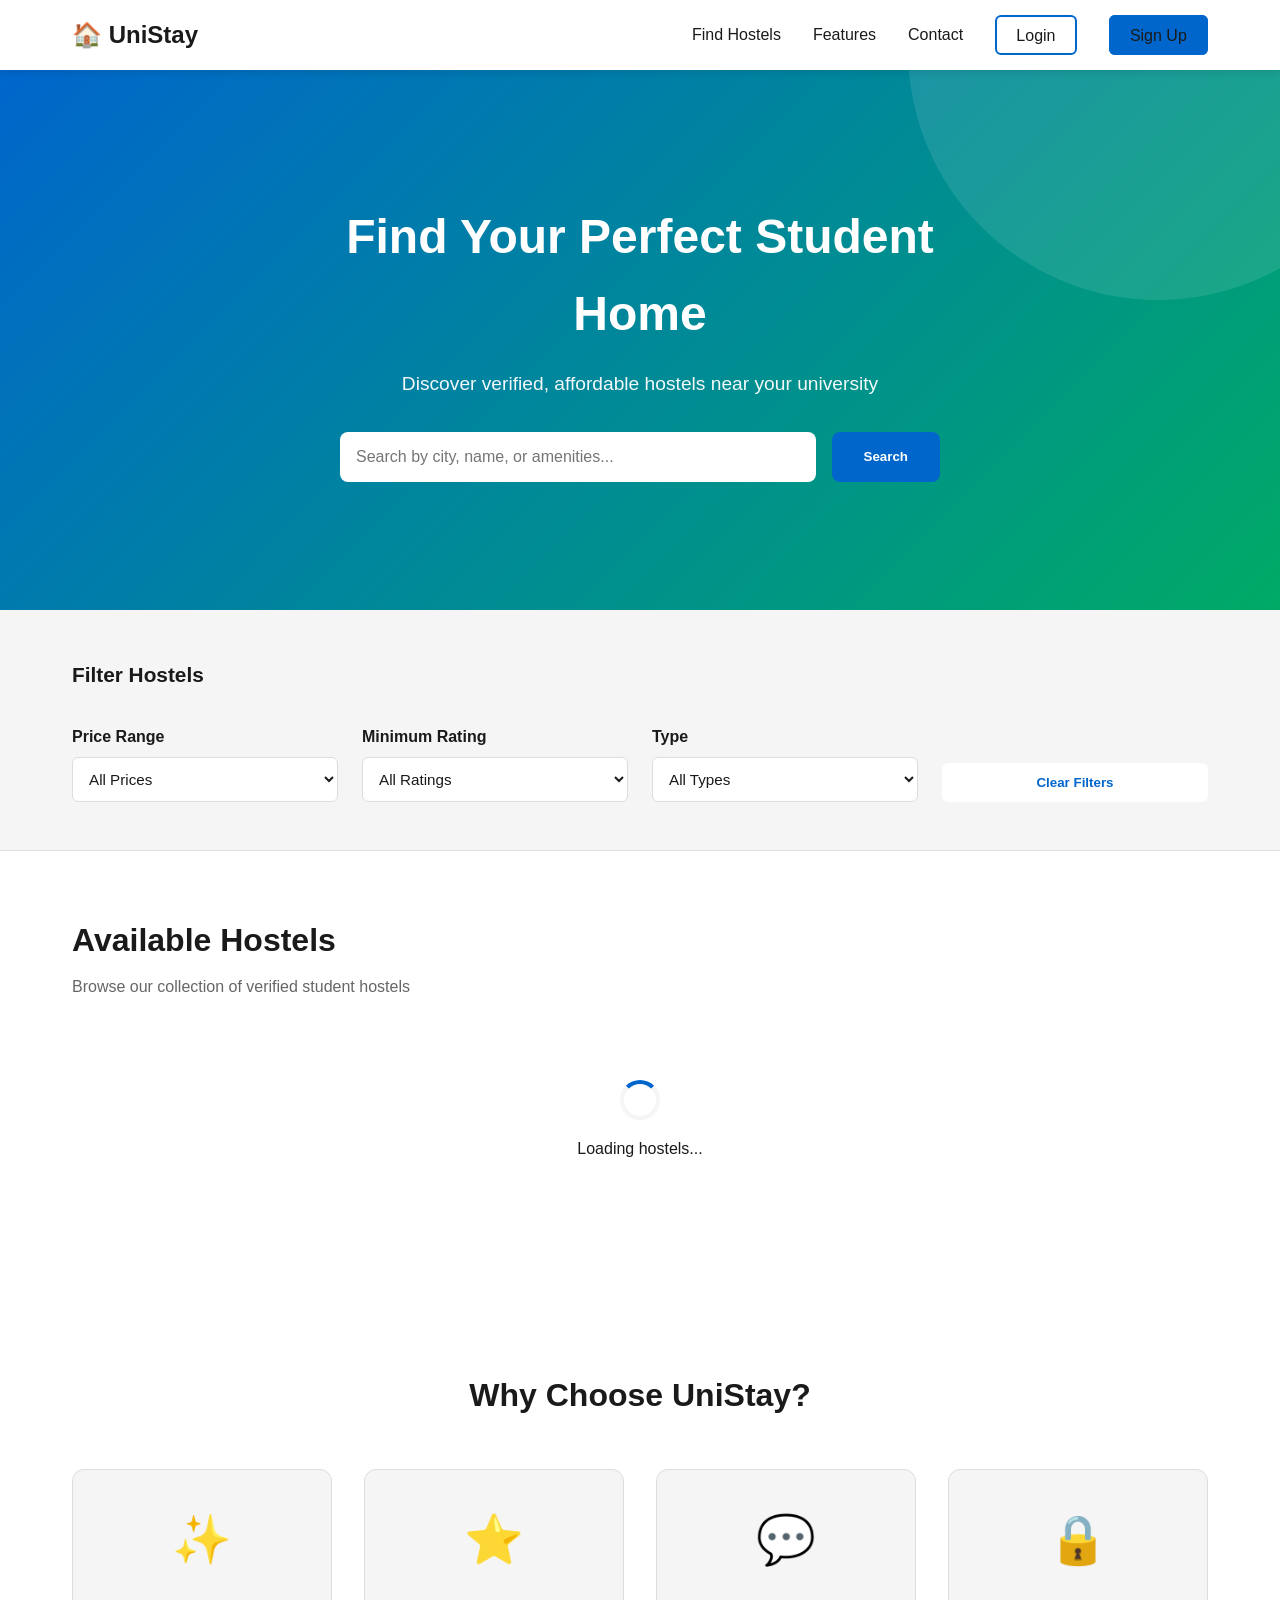
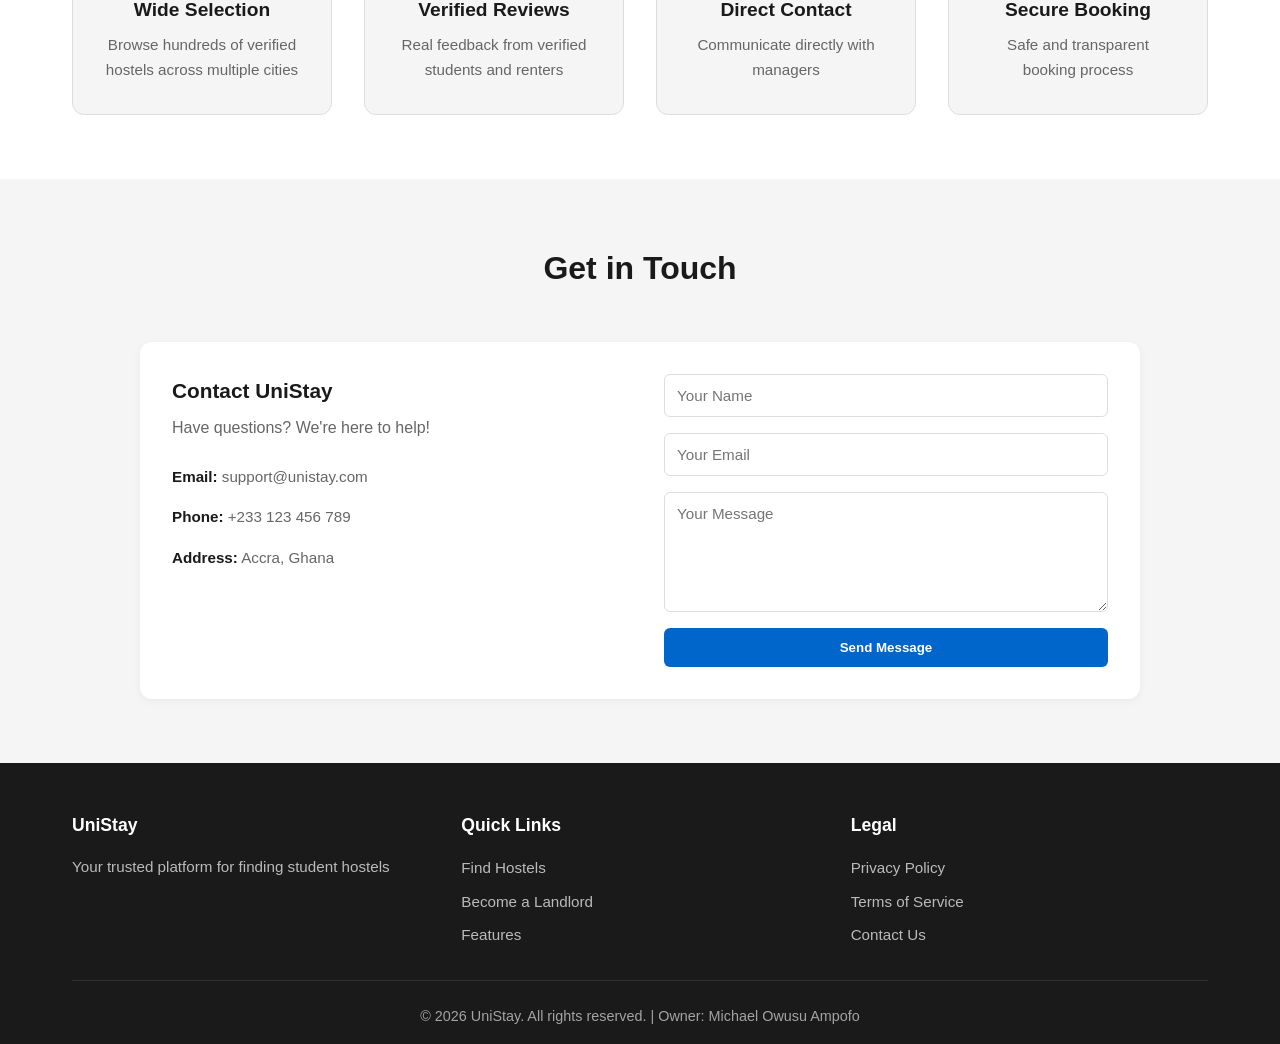
==== home.html @ 25b2c2b0 "Add files via upload" ====
<!DOCTYPE html>
<html lang="en">

<head>
    <meta charset="UTF-8">
    <meta name="viewport" content="width=device-width, initial-scale=1.0">
    <title>Home - UniStay | Find Your Perfect Student Hostel</title>
    <link rel="stylesheet" href="home.css">
</head>

<body>
    <!-- Navigation Bar -->
    <nav class="home-navbar">
        <div class="home-navbar-container">
            <div class="home-logo">
                <a href="#home">🏠 UniStay</a>
            </div>
            <ul class="home-nav-links">
                <li><a href="#hostels">Find Hostels</a></li>
                <li><a href="#features">Features</a></li>
                <li><a href="#contact">Contact</a></li>
                <li><a href="signin.html" class="home-btn-nav">Login</a></li>
                <li><a href="signin.html" class="home-btn-nav home-btn-nav-primary">Sign Up</a></li>
            </ul>
            <div class="home-menu-toggle">
                <span></span>
                <span></span>
                <span></span>
            </div>
        </div>
    </nav>

    <!-- Hero Section -->
    <section class="home-hero">
        <div class="home-hero-content">
            <h1>Find Your Perfect Student Home</h1>
            <p>Discover verified, affordable hostels near your university</p>
            <div class="home-hero-search">
                <input type="text" id="searchInput" placeholder="Search by city, name, or amenities...">
                <button id="searchBtn" class="home-btn home-btn-primary">Search</button>
            </div>
        </div>
        <div class="home-hero-background"></div>
    </section>

    <!-- Filter Section -->
    <section class="home-filters">
        <div class="home-container">
            <h3>Filter Hostels</h3>
            <div class="home-filter-grid">
                <div class="home-filter-group">
                    <label for="priceFilter">Price Range</label>
                    <select id="priceFilter">
                        <option value="">All Prices</option>
                        <option value="0-1000">₵0 - ₵1,000</option>
                        <option value="1000-1500">₵1,000 - ₵1,500</option>
                        <option value="1500-2000">₵1,500 - ₵2,000</option>
                        <option value="2000+">₵2,000+</option>
                    </select>
                </div>

                <div class="home-filter-group">
                    <label for="ratingFilter">Minimum Rating</label>
                    <select id="ratingFilter">
                        <option value="">All Ratings</option>
                        <option value="3">★ 3.0+</option>
                        <option value="3.5">★ 3.5+</option>
                        <option value="4">★ 4.0+</option>
                        <option value="4.5">★ 4.5+</option>
                    </select>
                </div>

                <div class="home-filter-group">
                    <label for="typeFilter">Type</label>
                    <select id="typeFilter">
                        <option value="">All Types</option>
                        <option value="Hostel">Hostel</option>
                        <option value="Apartment">Apartment</option>
                        <option value="Dorm">Dorm</option>
                        <option value="Studio">Studio</option>
                    </select>
                </div>

                <button id="clearFilters" class="home-btn home-btn-secondary">Clear Filters</button>
            </div>
        </div>
    </section>

    <!-- Hostels Grid Section -->
    <section id="hostels" class="home-hostels">
        <div class="home-container">
            <h2>Available Hostels</h2>
            <p class="home-subtitle">Browse our collection of verified student hostels</p>

            <!-- Loading Spinner -->
            <div id="loadingSpinner" class="home-loading">
                <div class="home-spinner"></div>
                <p>Loading hostels...</p>
            </div>

            <!-- Hostels Grid -->
            <div id="hostelsGrid" class="home-grid">
                <!-- Hostels will be dynamically loaded here -->
            </div>

            <!-- Empty State -->
            <div id="emptyState" class="home-empty-state" style="display: none;">
                <p>No hostels found. Try adjusting your filters.</p>
            </div>
        </div>
    </section>

    <!-- Features Section -->
    <section id="features" class="home-features">
        <div class="home-container">
            <h2>Why Choose UniStay?</h2>
            <div class="home-features-grid">
                <div class="home-feature-card">
                    <div class="home-feature-icon">✨</div>
                    <h3>Wide Selection</h3>
                    <p>Browse hundreds of verified hostels across multiple cities</p>
                </div>

                <div class="home-feature-card">
                    <div class="home-feature-icon">⭐</div>
                    <h3>Verified Reviews</h3>
                    <p>Real feedback from verified students and renters</p>
                </div>

                <div class="home-feature-card">
                    <div class="home-feature-icon">💬</div>
                    <h3>Direct Contact</h3>
                    <p>Communicate directly with managers</p>
                </div>

                <div class="home-feature-card">
                    <div class="home-feature-icon">🔒</div>
                    <h3>Secure Booking</h3>
                    <p>Safe and transparent booking process</p>
                </div>
            </div>
        </div>
    </section>

    <!-- Contact Section -->
    <section id="contact" class="home-contact">
        <div class="home-container">
            <h2>Get in Touch</h2>
            <div class="home-contact-content">
                <div class="home-contact-info">
                    <h3>Contact UniStay</h3>
                    <p>Have questions? We're here to help!</p>
                    <div class="home-contact-details">
                        <p><strong>Email:</strong> support@unistay.com</p>
                        <p><strong>Phone:</strong> +233 123 456 789</p>
                        <p><strong>Address:</strong> Accra, Ghana</p>
                    </div>
                </div>

                <form class="home-contact-form">
                    <div class="home-form-group">
                        <input type="text" placeholder="Your Name" required>
                    </div>
                    <div class="home-form-group">
                        <input type="email" placeholder="Your Email" required>
                    </div>
                    <div class="home-form-group">
                        <textarea placeholder="Your Message" rows="5" required></textarea>
                    </div>
                    <button type="submit" class="home-btn home-btn-primary">Send Message</button>
                </form>
            </div>
        </div>
    </section>

    <!-- Footer -->
    <footer class="home-footer">
        <div class="home-container">
            <div class="home-footer-content">
                <div class="home-footer-section">
                    <h4>UniStay</h4>
                    <p>Your trusted platform for finding student hostels</p>
                </div>

                <div class="home-footer-section">
                    <h4>Quick Links</h4>
                    <ul>
                        <li><a href="#hostels">Find Hostels</a></li>
                        <li><a href="../pages/register.html">Become a Landlord</a></li>
                        <li><a href="#features">Features</a></li>
                    </ul>
                </div>

                <div class="home-footer-section">
                    <h4>Legal</h4>
                    <ul>
                        <li><a href="#">Privacy Policy</a></li>
                        <li><a href="#">Terms of Service</a></li>
                        <li><a href="#">Contact Us</a></li>
                    </ul>
                </div>
            </div>

            <div class="home-footer-bottom">
                <p>&copy; 2026 UniStay. All rights reserved. | Owner: Michael Owusu Ampofo</p>
            </div>
        </div>
    </footer>

    <!-- Booking Modal -->
    <div id="bookingModal" class="home-modal">
        <div class="home-modal-content">
            <span class="home-modal-close">&times;</span>
            <h2>Book This Hostel</h2>
            <div id="modalHostelInfo"></div>
            <form id="bookingForm">
                <div class="home-form-group">
                    <label for="checkInDate">Check-in Date</label>
                    <input type="date" id="checkInDate" required>
                </div>
                <div class="home-form-group">
                    <label for="duration">Duration (Months)</label>
                    <input type="number" id="duration" min="1" value="1" required>
                </div>
                <div class="home-form-group">
                    <label for="bookingName">Your Name</label>
                    <input type="text" id="bookingName" required>
                </div>
                <div class="home-form-group">
                    <label for="bookingEmail">Your Email</label>
                    <input type="email" id="bookingEmail" required>
                </div>
                <button type="submit" class="home-btn home-btn-primary">Confirm Booking</button>
            </form>
        </div>
    </div>

    <!-- Contact Manager Modal -->
    <div id="contactModal" class="home-modal">
        <div class="home-modal-content">
            <span class="home-modal-close">&times;</span>
            <h2>Contact Manager</h2>
            <div id="modalManagerInfo"></div>
            <form id="contactForm">
                <div class="home-form-group">
                    <label for="contactName">Your Name</label>
                    <input type="text" id="contactName" required>
                </div>
                <div class="home-form-group">
                    <label for="contactEmail">Your Email</label>
                    <input type="email" id="contactEmail" required>
                </div>
                <div class="home-form-group">
                    <label for="contactPhone">Your Phone</label>
                    <input type="tel" id="contactPhone" required>
                </div>
                <div class="home-form-group">
                    <label for="contactMessage">Message</label>
                    <textarea id="contactMessage" rows="4" required></textarea>
                </div>
                <button type="submit" class="home-btn home-btn-primary">Send Message</button>
            </form>
        </div>
    </div>

    <!-- Alert Container -->
    <div id="alertContainer" class="home-alert-container"></div>

    <script src="../assets/js/api.js"></script>
    <script src="../assets/js/home.js"></script>

    <script>
        // Smooth page transitions for auth links
        document.querySelectorAll('.home-nav-links a[href="signin.html"]').forEach(link => {
            link.addEventListener('click', function(e) {
                e.preventDefault();
                const href = this.getAttribute('href');
                document.body.style.opacity = '0';
                document.body.style.transition = 'opacity 0.5s ease-in-out';

                setTimeout(() => {
                    window.location.href = href;
                }, 250);
            });
        });

        // Fade in animation when page loads
        window.addEventListener('load', function() {
            document.body.style.opacity = '1';
        });

        if (document.body.style.opacity === '') {
            document.body.style.opacity = '0';
            document.body.style.transition = 'opacity 0.5s ease-in-out';
            setTimeout(() => {
                document.body.style.opacity = '1';
            }, 100);
        }
    </script>
</body>

</html>
---- home.css ----
/* ===========================
   Home/Listing Page Styles
   =========================== */

:root {
    --primary-blue: #0066CC;
    --primary-green: #00AA66;
    --warning-orange: #FF9500;
    --error: #E63946;
    --dark-gray: #1a1a1a;
    --medium-gray: #666666;
    --light-gray: #f5f5f5;
    --border-gray: #ddd;
    --white: #ffffff;
    --transition: all 0.3s cubic-bezier(0.4, 0, 0.2, 1);
}

* {
    margin: 0;
    padding: 0;
    box-sizing: border-box;
}

html {
    scroll-behavior: smooth;
}

body {
    font-family: 'Segoe UI', Tahoma, Geneva, Verdana, sans-serif;
    color: var(--dark-gray);
    line-height: 1.6;
    background-color: var(--white);
    opacity: 1;
    transition: opacity 0.5s ease-in-out;
}

.home-container {
    max-width: 1200px;
    margin: 0 auto;
    padding: 0 2rem;
}


/* ===== Navigation Bar ===== */

.home-navbar {
    background: var(--white);
    box-shadow: 0 2px 8px rgba(0, 0, 0, 0.1);
    position: sticky;
    top: 0;
    z-index: 100;
}

.home-navbar-container {
    max-width: 1200px;
    margin: 0 auto;
    padding: 1rem 2rem;
    display: flex;
    justify-content: space-between;
    align-items: center;
}

.home-logo a {
    font-size: 1.5rem;
    font-weight: 700;
    color: var(--dark-gray);
    text-decoration: none;
    display: flex;
    align-items: center;
    gap: 0.5rem;
}

.home-nav-links {
    display: flex;
    list-style: none;
    gap: 2rem;
    align-items: center;
}

.home-nav-links a {
    color: var(--dark-gray);
    text-decoration: none;
    font-weight: 500;
    transition: var(--transition);
}

.home-nav-links a:hover {
    color: var(--primary-blue);
}

.home-btn-nav {
    padding: 0.6rem 1.2rem;
    border-radius: 6px;
    border: 2px solid var(--primary-blue);
    color: var(--primary-blue);
}

.home-btn-nav-primary {
    background: var(--primary-blue);
    color: white;
    border-color: var(--primary-blue);
}

.home-menu-toggle {
    display: none;
    flex-direction: column;
    cursor: pointer;
    gap: 5px;
}

.home-menu-toggle span {
    width: 25px;
    height: 3px;
    background: var(--dark-gray);
    border-radius: 3px;
    transition: var(--transition);
}


/* ===== Hero Section ===== */

.home-hero {
    background: linear-gradient(135deg, #0066CC 0%, #00AA66 100%);
    color: white;
    padding: 6rem 2rem;
    text-align: center;
    min-height: 60vh;
    display: flex;
    align-items: center;
    justify-content: center;
    position: relative;
    overflow: hidden;
}

.home-hero::before {
    content: '';
    position: absolute;
    top: -50%;
    right: -10%;
    width: 500px;
    height: 500px;
    background: rgba(255, 255, 255, 0.1);
    border-radius: 50%;
}

.home-hero-content {
    max-width: 600px;
    position: relative;
    z-index: 1;
}

.home-hero h1 {
    font-size: 3rem;
    margin-bottom: 1rem;
    font-weight: 700;
}

.home-hero p {
    font-size: 1.2rem;
    margin-bottom: 2rem;
    opacity: 0.95;
}

.home-hero-search {
    display: flex;
    gap: 1rem;
    margin-top: 2rem;
}

.home-hero-search input {
    flex: 1;
    padding: 1rem;
    border: none;
    border-radius: 8px;
    font-size: 1rem;
    min-height: 50px;
}

.home-hero-search button {
    padding: 1rem 2rem;
    border: none;
    border-radius: 8px;
    font-weight: 600;
    cursor: pointer;
    transition: var(--transition);
    white-space: nowrap;
}


/* ===== Filter Section ===== */

.home-filters {
    background: var(--light-gray);
    padding: 3rem 2rem;
    border-bottom: 1px solid var(--border-gray);
}

.home-filters h3 {
    margin-bottom: 2rem;
    color: var(--dark-gray);
    font-size: 1.3rem;
}

.home-filter-grid {
    display: grid;
    grid-template-columns: repeat(auto-fit, minmax(200px, 1fr));
    gap: 1.5rem;
    max-width: 1200px;
    margin: 0 auto;
    align-items: end;
}

.home-filter-group {
    display: flex;
    flex-direction: column;
}

.home-filter-group label {
    font-weight: 600;
    margin-bottom: 0.5rem;
    color: var(--dark-gray);
}

.home-filter-group select,
.home-filter-group input {
    padding: 0.75rem;
    border: 1px solid var(--border-gray);
    border-radius: 6px;
    font-size: 0.95rem;
    background: white;
    color: var(--dark-gray);
}

.home-btn-secondary {
    background: white;
    border: 2px solid var(--primary-blue);
    color: var(--primary-blue);
    padding: 0.75rem 1.5rem;
    border-radius: 6px;
    font-weight: 600;
    cursor: pointer;
    transition: var(--transition);
}

.home-btn-secondary:hover {
    background: var(--primary-blue);
    color: white;
}


/* ===== Hostels Section ===== */

.home-hostels {
    padding: 4rem 2rem;
}

.home-hostels h2 {
    font-size: 2rem;
    margin-bottom: 0.5rem;
    color: var(--dark-gray);
}

.home-subtitle {
    color: var(--medium-gray);
    margin-bottom: 2rem;
    font-size: 1rem;
}

.home-loading {
    text-align: center;
    padding: 3rem 2rem;
}

.home-spinner {
    border: 4px solid var(--light-gray);
    border-top: 4px solid var(--primary-blue);
    border-radius: 50%;
    width: 40px;
    height: 40px;
    animation: spin 1s linear infinite;
    margin: 0 auto 1rem;
}

@keyframes spin {
    0% {
        transform: rotate(0deg);
    }
    100% {
        transform: rotate(360deg);
    }
}

.home-hostels-grid {
    display: grid;
    grid-template-columns: repeat(auto-fill, minmax(280px, 1fr));
    gap: 2rem;
    margin-top: 2rem;
}

.hostel-card {
    background: white;
    border-radius: 12px;
    overflow: hidden;
    box-shadow: 0 2px 8px rgba(0, 0, 0, 0.1);
    transition: var(--transition);
    cursor: pointer;
}

.hostel-card:hover {
    box-shadow: 0 8px 20px rgba(0, 0, 0, 0.15);
    transform: translateY(-8px);
}

.hostel-card-image {
    width: 100%;
    height: 200px;
    object-fit: cover;
    background: var(--light-gray);
}

.hostel-card-body {
    padding: 1.5rem;
}

.hostel-card-title {
    font-size: 1.1rem;
    font-weight: 600;
    color: var(--dark-gray);
    margin-bottom: 0.5rem;
}

.hostel-card-location {
    display: flex;
    align-items: center;
    gap: 0.5rem;
    color: var(--medium-gray);
    font-size: 0.9rem;
    margin-bottom: 1rem;
}

.hostel-card-price {
    font-size: 1.3rem;
    font-weight: 700;
    color: var(--primary-green);
    margin-bottom: 0.5rem;
}

.hostel-card-rating {
    color: var(--warning-orange);
    font-weight: 600;
}


/* ===== Buttons ===== */

.home-btn {
    padding: 0.75rem 1.5rem;
    border: none;
    border-radius: 6px;
    font-weight: 600;
    cursor: pointer;
    transition: var(--transition);
    text-decoration: none;
    display: inline-block;
}

.home-btn-primary {
    background: var(--primary-blue);
    color: white;
}

.home-btn-primary:hover {
    background: #0052a3;
    transform: translateY(-2px);
}


/* ===== Empty State ===== */

.home-empty-state {
    text-align: center;
    padding: 3rem 2rem;
    color: var(--medium-gray);
    font-size: 1.1rem;
}


/* ===== Hostels Grid ===== */

.home-grid {
    display: grid;
    grid-template-columns: repeat(auto-fill, minmax(280px, 1fr));
    gap: 2rem;
    margin-top: 2rem;
}


/* ===== Features Section ===== */

.home-features {
    padding: 4rem 2rem;
    background: white;
}

.home-features h2 {
    font-size: 2rem;
    margin-bottom: 3rem;
    color: var(--dark-gray);
    text-align: center;
}

.home-features-grid {
    display: grid;
    grid-template-columns: repeat(auto-fit, minmax(260px, 1fr));
    gap: 2rem;
    max-width: 1200px;
    margin: 0 auto;
}

.home-feature-card {
    background: var(--light-gray);
    padding: 2rem;
    border-radius: 12px;
    text-align: center;
    transition: var(--transition);
    border: 1px solid var(--border-gray);
}

.home-feature-card:hover {
    transform: translateY(-8px);
    box-shadow: 0 8px 20px rgba(0, 0, 0, 0.1);
    background: white;
}

.home-feature-icon {
    font-size: 3rem;
    margin-bottom: 1rem;
    display: block;
}

.home-feature-card h3 {
    font-size: 1.2rem;
    color: var(--dark-gray);
    margin-bottom: 0.5rem;
    font-weight: 600;
}

.home-feature-card p {
    color: var(--medium-gray);
    font-size: 0.95rem;
}


/* ===== Contact Section ===== */

.home-contact {
    padding: 4rem 2rem;
    background: var(--light-gray);
}

.home-contact h2 {
    font-size: 2rem;
    margin-bottom: 3rem;
    color: var(--dark-gray);
    text-align: center;
}

.home-contact-content {
    display: grid;
    grid-template-columns: 1fr 1fr;
    gap: 3rem;
    max-width: 1000px;
    margin: 0 auto;
    background: white;
    padding: 2rem;
    border-radius: 12px;
    box-shadow: 0 2px 8px rgba(0, 0, 0, 0.05);
}

.home-contact-info h3 {
    font-size: 1.3rem;
    color: var(--dark-gray);
    margin-bottom: 0.5rem;
}

.home-contact-info>p {
    color: var(--medium-gray);
    margin-bottom: 1.5rem;
}

.home-contact-details {
    display: flex;
    flex-direction: column;
    gap: 1rem;
}

.home-contact-details p {
    color: var(--medium-gray);
    margin: 0;
    font-size: 0.95rem;
}

.home-contact-details strong {
    color: var(--dark-gray);
}

.home-contact-form {
    display: flex;
    flex-direction: column;
    gap: 1rem;
}

.home-form-group {
    display: flex;
    flex-direction: column;
}

.home-form-group label {
    font-weight: 600;
    margin-bottom: 0.5rem;
    color: var(--dark-gray);
    font-size: 0.95rem;
}

.home-form-group input,
.home-form-group textarea {
    padding: 0.75rem;
    border: 1px solid var(--border-gray);
    border-radius: 6px;
    font-size: 0.95rem;
    font-family: inherit;
    transition: var(--transition);
}

.home-form-group input:focus,
.home-form-group textarea:focus {
    outline: none;
    border-color: var(--primary-blue);
    box-shadow: 0 0 0 3px rgba(0, 102, 204, 0.1);
}

.home-form-group textarea {
    resize: vertical;
    min-height: 120px;
}


/* ===== Footer ===== */

.home-footer {
    background: var(--dark-gray);
    color: white;
    padding: 3rem 2rem 1rem;
}

.home-footer-content {
    display: grid;
    grid-template-columns: repeat(auto-fit, minmax(250px, 1fr));
    gap: 2rem;
    margin-bottom: 2rem;
    max-width: 1200px;
    margin-left: auto;
    margin-right: auto;
}

.home-footer-section h4 {
    font-size: 1.1rem;
    margin-bottom: 1rem;
    color: white;
}

.home-footer-section p {
    color: rgba(255, 255, 255, 0.7);
    font-size: 0.95rem;
    margin-bottom: 1rem;
}

.home-footer-section ul {
    list-style: none;
    display: flex;
    flex-direction: column;
    gap: 0.5rem;
}

.home-footer-section a {
    color: rgba(255, 255, 255, 0.7);
    text-decoration: none;
    font-size: 0.95rem;
    transition: var(--transition);
}

.home-footer-section a:hover {
    color: white;
    padding-left: 0.5rem;
}

.home-footer-bottom {
    border-top: 1px solid rgba(255, 255, 255, 0.1);
    padding-top: 1.5rem;
    text-align: center;
    color: rgba(255, 255, 255, 0.6);
    font-size: 0.9rem;
}


/* ===== Modals ===== */

.home-modal {
    display: none;
    position: fixed;
    z-index: 1000;
    left: 0;
    top: 0;
    width: 100%;
    height: 100%;
    background-color: rgba(0, 0, 0, 0.5);
    animation: fadeIn 0.3s ease-in-out;
}

@keyframes fadeIn {
    from {
        opacity: 0;
    }
    to {
        opacity: 1;
    }
}

.home-modal-content {
    background-color: white;
    margin: 10% auto;
    padding: 2rem;
    border-radius: 12px;
    width: 90%;
    max-width: 500px;
    box-shadow: 0 8px 32px rgba(0, 0, 0, 0.2);
    animation: slideDown 0.3s ease-in-out;
}

@keyframes slideDown {
    from {
        transform: translateY(-50px);
        opacity: 0;
    }
    to {
        transform: translateY(0);
        opacity: 1;
    }
}

.home-modal-close {
    color: var(--medium-gray);
    float: right;
    font-size: 28px;
    font-weight: bold;
    cursor: pointer;
    transition: var(--transition);
}

.home-modal-close:hover,
.home-modal-close:focus {
    color: var(--dark-gray);
}

.home-modal-content h2 {
    color: var(--dark-gray);
    margin-bottom: 1.5rem;
    font-size: 1.5rem;
}

.home-modal-content form {
    display: flex;
    flex-direction: column;
    gap: 1rem;
}

#modalHostelInfo,
#modalManagerInfo {
    padding: 1rem;
    background: var(--light-gray);
    border-radius: 6px;
    margin-bottom: 1.5rem;
}

#modalHostelInfo h3,
#modalManagerInfo h3 {
    color: var(--dark-gray);
    margin-bottom: 0.5rem;
}

#modalHostelInfo p,
#modalManagerInfo p {
    color: var(--medium-gray);
    margin: 0.25rem 0;
    font-size: 0.9rem;
}


/* ===== Alert Container ===== */

.home-alert-container {
    position: fixed;
    top: 80px;
    right: 2rem;
    z-index: 999;
    display: flex;
    flex-direction: column;
    gap: 1rem;
    max-width: 400px;
}

.alert {
    padding: 1rem 1.5rem;
    border-radius: 6px;
    box-shadow: 0 4px 12px rgba(0, 0, 0, 0.15);
    animation: slideInRight 0.3s ease-in-out;
}

@keyframes slideInRight {
    from {
        transform: translateX(400px);
        opacity: 0;
    }
    to {
        transform: translateX(0);
        opacity: 1;
    }
}

.alert-success {
    background: rgba(0, 170, 102, 0.1);
    border-left: 4px solid var(--primary-green);
    color: var(--primary-green);
}

.alert-error {
    background: rgba(230, 57, 70, 0.1);
    border-left: 4px solid var(--error);
    color: var(--error);
}

.alert-warning {
    background: rgba(255, 149, 0, 0.1);
    border-left: 4px solid var(--warning-orange);
    color: var(--warning-orange);
}

.alert-info {
    background: rgba(0, 102, 204, 0.1);
    border-left: 4px solid var(--primary-blue);
    color: var(--primary-blue);
}


/* ===== Responsive Design ===== */


/* ===== Responsive Design ===== */

@media (max-width: 1024px) {
    .home-contact-content {
        grid-template-columns: 1fr;
        gap: 2rem;
    }
}

@media (max-width: 768px) {
    .home-navbar-container {
        padding: 1rem;
    }
    .home-nav-links {
        display: none;
    }
    .home-menu-toggle {
        display: flex;
    }
    .home-hero {
        padding: 4rem 1rem;
        min-height: 50vh;
    }
    .home-hero h1 {
        font-size: 2rem;
    }
    .home-hero p {
        font-size: 1rem;
    }
    .home-hero-search {
        flex-direction: column;
    }
    .home-filter-grid {
        grid-template-columns: 1fr 1fr;
    }
    .home-hostels-grid,
    .home-grid {
        grid-template-columns: repeat(auto-fill, minmax(250px, 1fr));
        gap: 1.5rem;
    }
    .home-filters {
        padding: 2rem 1rem;
    }
    .home-hostels {
        padding: 2rem 1rem;
    }
    .home-features {
        padding: 2rem 1rem;
    }
    .home-features-grid {
        gap: 1.5rem;
    }
    .home-contact {
        padding: 2rem 1rem;
    }
    .home-contact-content {
        padding: 1.5rem;
        gap: 1.5rem;
    }
    .home-footer {
        padding: 2rem 1rem 1rem;
    }
    .home-footer-content {
        gap: 1.5rem;
    }
    .home-modal-content {
        width: 90%;
        margin: 20% auto;
        padding: 1.5rem;
    }
    .home-alert-container {
        right: 1rem;
        left: 1rem;
        max-width: 100%;
    }
}

@media (max-width: 480px) {
    .home-navbar-container {
        padding: 0.8rem;
    }
    .home-logo a {
        font-size: 1.2rem;
    }
    .home-hero h1 {
        font-size: 1.5rem;
    }
    .home-hero {
        padding: 3rem 1rem;
    }
    .home-hero-search input {
        min-height: 44px;
    }
    .home-filter-grid {
        grid-template-columns: 1fr;
    }
    .home-hostels-grid,
    .home-grid {
        grid-template-columns: 1fr;
        gap: 1rem;
    }
    .home-features h2,
    .home-contact h2 {
        font-size: 1.5rem;
    }
    .home-features-grid {
        gap: 1rem;
    }
    .home-feature-card {
        padding: 1.5rem;
    }
    .home-feature-icon {
        font-size: 2.5rem;
    }
    .home-feature-card h3 {
        font-size: 1.1rem;
    }
    .home-contact-info h3 {
        font-size: 1.1rem;
    }
    .home-form-group {
        margin-bottom: 0.8rem;
    }
    .home-form-group input,
    .home-form-group textarea {
        padding: 0.65rem;
        font-size: 0.9rem;
    }
    .home-footer-content {
        grid-template-columns: 1fr;
        gap: 1.5rem;
    }
    .home-modal-content {
        width: 95%;
        margin: 30% auto;
        padding: 1.2rem;
    }
    .home-modal-close {
        font-size: 24px;
    }
    .home-modal-content h2 {
        font-size: 1.3rem;
        margin-bottom: 1rem;
    }
    #modalHostelInfo,
    #modalManagerInfo {
        padding: 0.75rem;
        margin-bottom: 1rem;
    }
    .home-btn {
        padding: 0.6rem 1.2rem;
        font-size: 0.9rem;
    }
    .home-alert-container {
        right: 0.5rem;
        left: 0.5rem;
    }
    .alert {
        padding: 0.75rem 1rem;
        font-size: 0.9rem;
    }
}
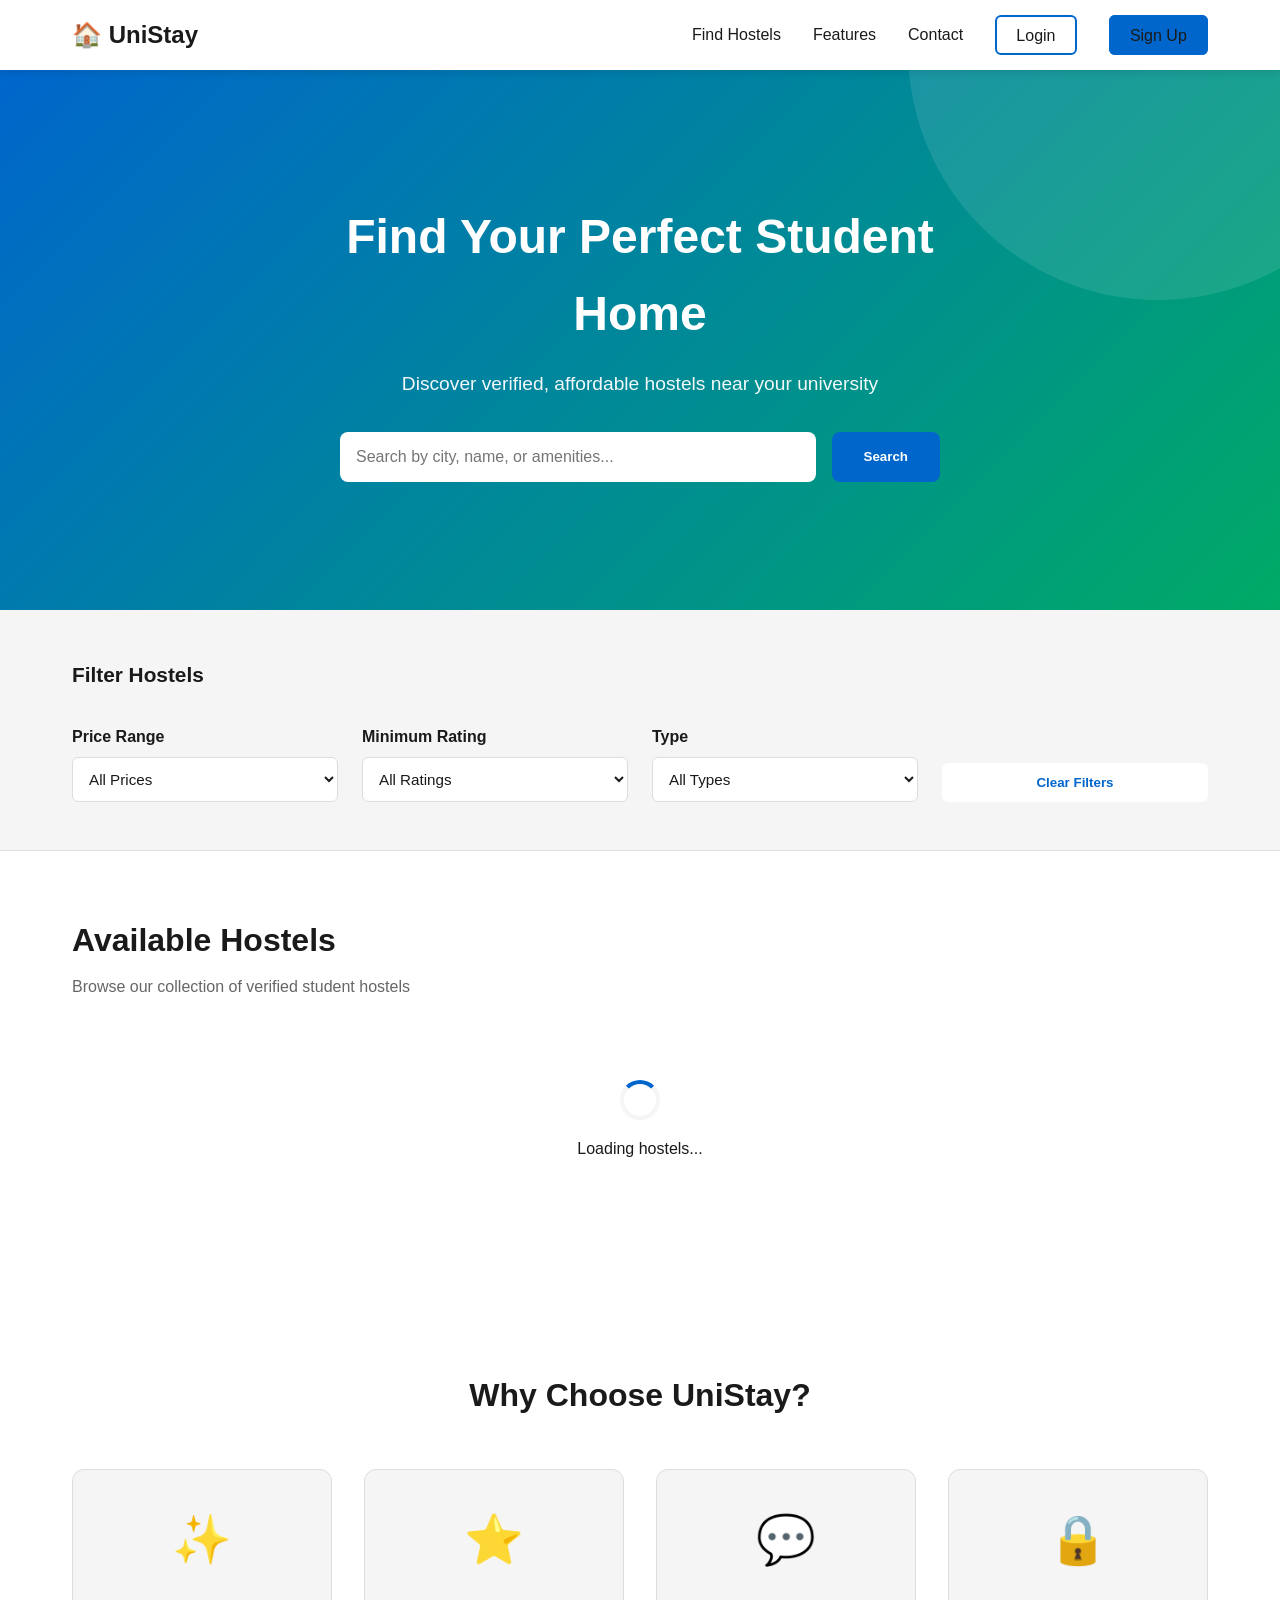
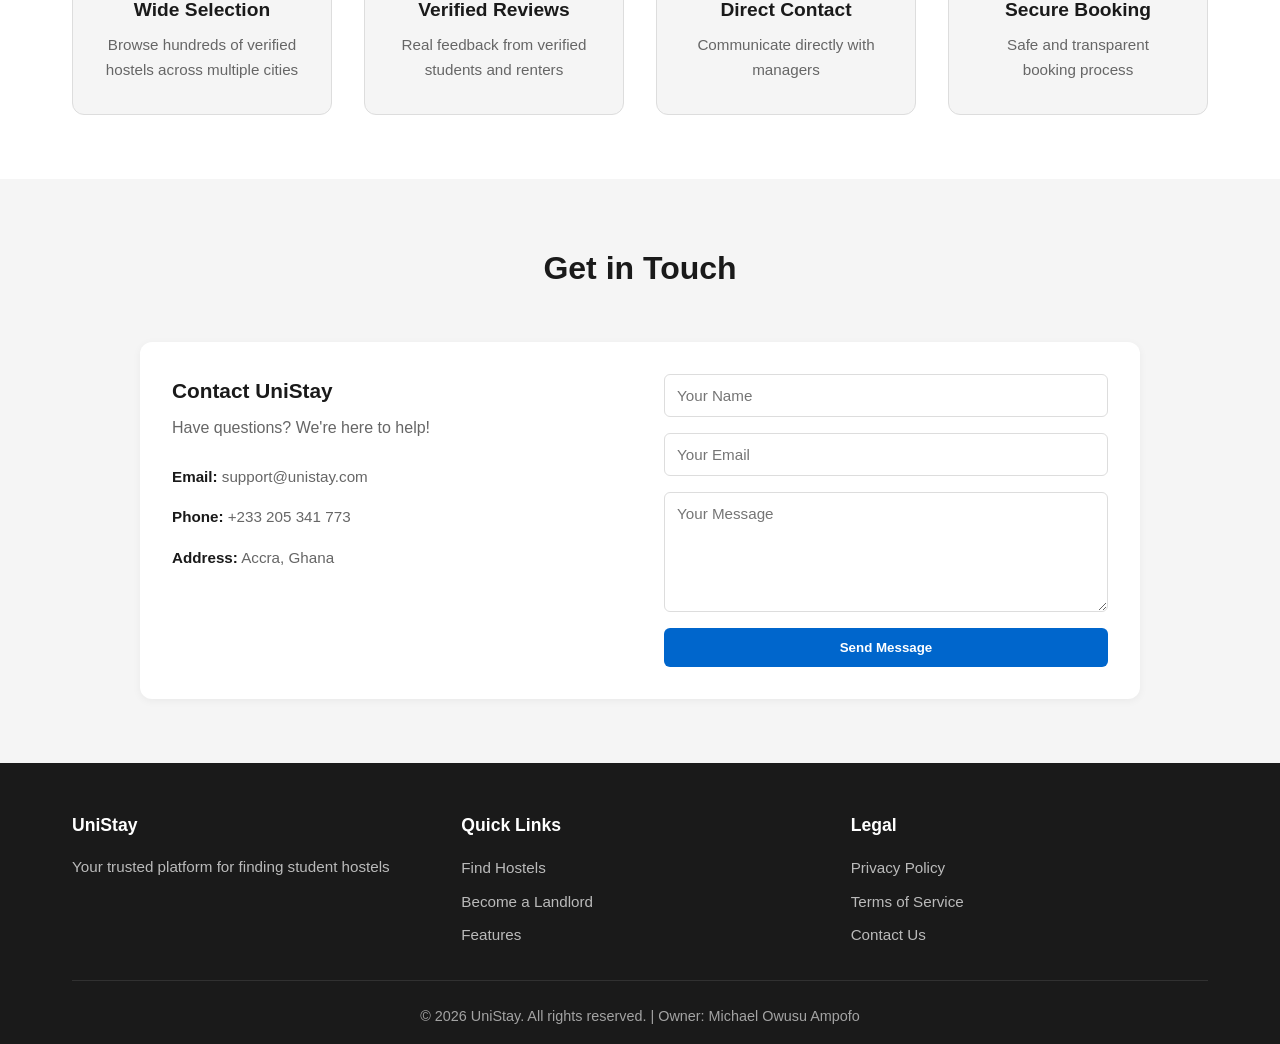
==== commit 663b50ee: "Add files via upload" ====
--- a/home.html
+++ b/home.html
@@ -152,7 +152,7 @@
                     <p>Have questions? We're here to help!</p>
                     <div class="home-contact-details">
                         <p><strong>Email:</strong> support@unistay.com</p>
-                        <p><strong>Phone:</strong> +233 123 456 789</p>
+                        <p><strong>Phone:</strong> +233 205 341 773</p>
                         <p><strong>Address:</strong> Accra, Ghana</p>
                     </div>
                 </div>
